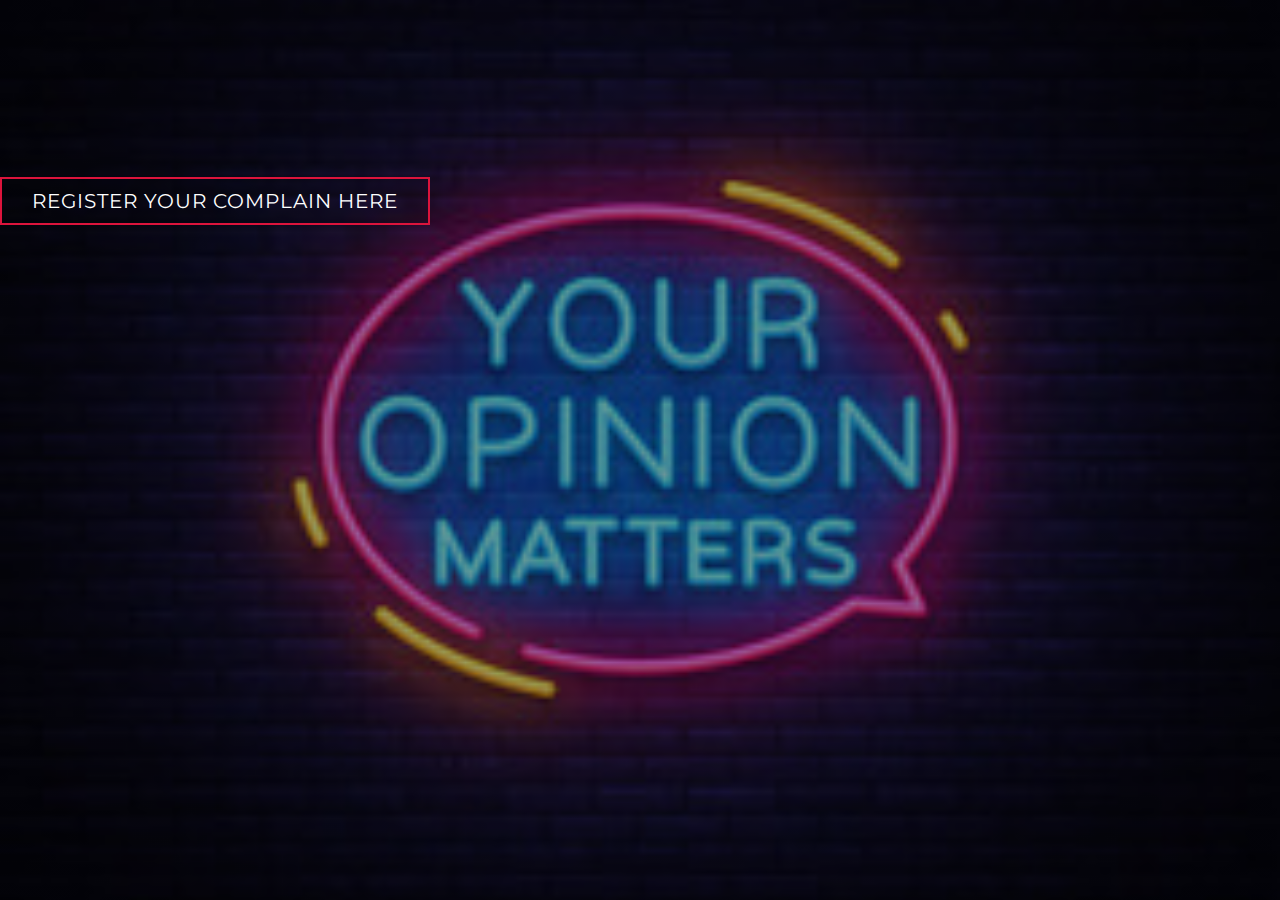
==== new.html @ 3aeddfce "init" ====
<!DOCTYPE html>
<html lang="en">
<head>
    <meta charset="UTF-8">
    <meta http-equiv="X-UA-Compatible" content="IE=edge">
    <meta name="viewport" content="width=device-width, initial-scale=1.0">
    <title>Home
    </title>
    <link rel="stylesheet" href="style.css">
</head>
<body>
    <section id="complain">
        <div class="complain container">
            <div>
                <h1>Welcome <span></span></h1>
                <h1> To the <span></span></h1>
                <h1>Complaint_Adda <span></span></h1>
                <div>
                <a href="#projects" type="button" class="cta">Register your complain here </a>
                </div>
            </div>
        </div>
    </section>
</body>
</html>
---- style.css ----
@import 'https://fonts.googleapis.com/css?family=Montserrat:300, 400, 700&display=swap';
* {
    margin: 0;
    padding: 0;
    box-sizing: border-box;
}
html {
    font-size: 10px;
    font-family: 'Montserrat', sans-serif;
    scroll-behavior: smooth;
}

.full-page {
    height: 100%;
    width: 100%;
    background-image: linear-gradient(rgba(0, 0, 0, 0.4), rgba(0, 0, 0, 0.4)), url(img.jpg);
    background-position: center;
    background-size: cover;
    position: absolute;
}

.navbar {
    display: flex;
    align-items: center;
    padding: 20px;
    padding-left: 50px;
    padding-right: 30px;
    padding-top: 50px;
}

nav {
    flex: 1;
    text-align: right;
}

nav ul {
    display: inline-block;
    list-style: none;
}

nav ul li {
    display: inline-block;
    margin-right: 70px;
}

nav ul li a {
    text-decoration: none;
    font-size: 20px;
    color: white;
    font-family: sans-serif;
}

nav ul li button {
    font-size: 20px;
    color: white;
    outline: none;
    border: none;
    background: transparent;
    cursor: pointer;
    font-family: sans-serif;
}

nav ul li button:hover {
    color: aqua;
}

nav ul li a:hover {
    color: aqua;
}

a {
    text-decoration: none;
    color: palevioletred;
    font-size: 28px;
}

#login-form {
    display: none;
}

.form-box {
    width: 380px;
    height: 480px;
    position: relative;
    margin: 2% auto;
    background: rgba(0, 0, 0, 0.3);
    padding: 10px;
    overflow: hidden;
}

.button-box {
    width: 220px;
    margin: 35px auto;
    position: relative;
    box-shadow: 0 0 20px 9px #ff61241f;
    border-radius: 30px;
}

.toggle-btn {
    padding: 10px 30px;
    cursor: pointer;
    background: transparent;
    border: 0;
    outline: none;
    position: relative;
}

#btn {
    top: 0;
    left: 0;
    position: absolute;
    width: 110px;
    height: 100%;
    background: purple;
    border-radius: 30px;
    transition: .5s;
}

.input-group-login {
    top: 150px;
    position: absolute;
    width: 280px;
    transition: .5s;
}

.input-group-register {
    top: 120px;
    position: absolute;
    width: 280px;
    transition: .5s;
}

.input-field {
    width: 100%;
    padding: 10px 0;
    margin: 5px 0;
    border-left: 0;
    border-top: 0;
    border-right: 0;
    border-bottom: 1px solid rgb(165, 41, 41);
    outline: none;
    background: transparent;
}

.submit-btn {
    width: 85%;
    padding: 10px 30px;
    cursor: pointer;
    display: block;
    margin: auto;
    background: purple;
    border: 0;
    outline: none;
    border-radius: 30px;
}

.check-box {
    margin: 30px 10px 34px 0;
}

span {
    color: #777;
    font-size: 12px;
    bottom: 68px;
    position: absolute;
}

#login {
    left: 50px;
}

#login input {
    color: white;
    font-size: 15;
}

#register {
    left: 450px;
}

#register input {
    color: white;
    font-size: 15;
}
.social-media{
    margin:30px auto;
    text-align:center;

}
.social-media img{
    width:30px;
    margin:0 12px;
    box-shadow:0 0 20px 0 #7f7f7f3d;
    cursor:pointer;
    border-radius:50%;


}
/*for new html*/
a {
    text-decoration: none;
}

.container {
    min-height: 100vh;
    width: 80%;
    display: flex;
    align-items: left;
    justify-content: left;
}
.complain {
    height: 100%;
    width: 100%;
    background-image: linear-gradient(rgba(0, 0, 0, 0.4), rgba(0, 0, 0, 0.4)), url(op.jpg);
    background-position: center;
    background-size: cover;
    position: absolute;
    z-index: 1;
}
#complain::after {
    content: '';
    position: absolute;
    left: 0;
    top: 0;
    height: 100%;
    width: 100%;
    background-color: black;
    opacity: 0.7;
    z-index: -1;
}

#complain h1 {
    display: block;
    width: fit-content;
    font-size: 4rem;
    position: relative;
    color: transparent;
    animation: text_reveal 0.5s ease forwards;
    animation-delay: 1s;
}
#complain h1:nth-child(1) {
    animation-delay: 1s;
}

#complain h1:nth-child(2) {
    animation-delay: 2s;
}

#complain h1:nth-child(3) {
    animation: text_reveal_name 0.5s ease forwards;
    animation-delay: 3s;
}
#complain h1 span {
    position: absolute;
    top: 0;
    left: 0;
    height: 100%;
    width: 0;
    background-color: crimson;
    animation: text_reveal_box 1s ease;
    animation-delay: 0.5s;
}
#complain h1:nth-child(1) span {
    animation-delay: 0.5s;
}

#complain h1:nth-child(2) span {
    animation-delay: 1.5s;
}

#complain h1:nth-child(3) span {
    animation-delay: 2.5s;
}
.cta {
    display: inline-block;
    padding: 10px 30px;
    color: white;
    background-color: transparent;
    border: 2px solid crimson;
    font-size: 2rem;
    text-transform: uppercase;
    letter-spacing: 0.1rem;
    margin-top: 30px;
    transition: 0.3s ease;
    transition-property: background-color, color;
}
.ca {
    display: inline-block;
    padding: 10px 30px;
    color: white;
    background-color: transparent;
    border: 2px solid crimson;
    font-size: 2rem;
    text-transform: uppercase;
    letter-spacing: 0.1rem;
    margin-top: 30px;
    transition: 0.3s ease;
    transition-property: background-color, color;
}
.cta:hover {
	color: white;
	background-color: crimson;
}
.ca:hover {
    color: white;
    background-color: purple;
}
@keyframes hamburger_puls {
    0% {
        opacity: 1;
        transform: scale(1);
    }

    100% {
        opacity: 0;
        transform: scale(1.4);
    }
}

@keyframes text_reveal_box {
    50% {
        width: 100%;
        left: 0;
    }

    100% {
        width: 0;
        left: 100%;
    }
}

@keyframes text_reveal {
    100% {
        color: white;
    }
}

@keyframes text_reveal_name {
    100% {
        color: pink;
        font-weight: 500;
    }
}
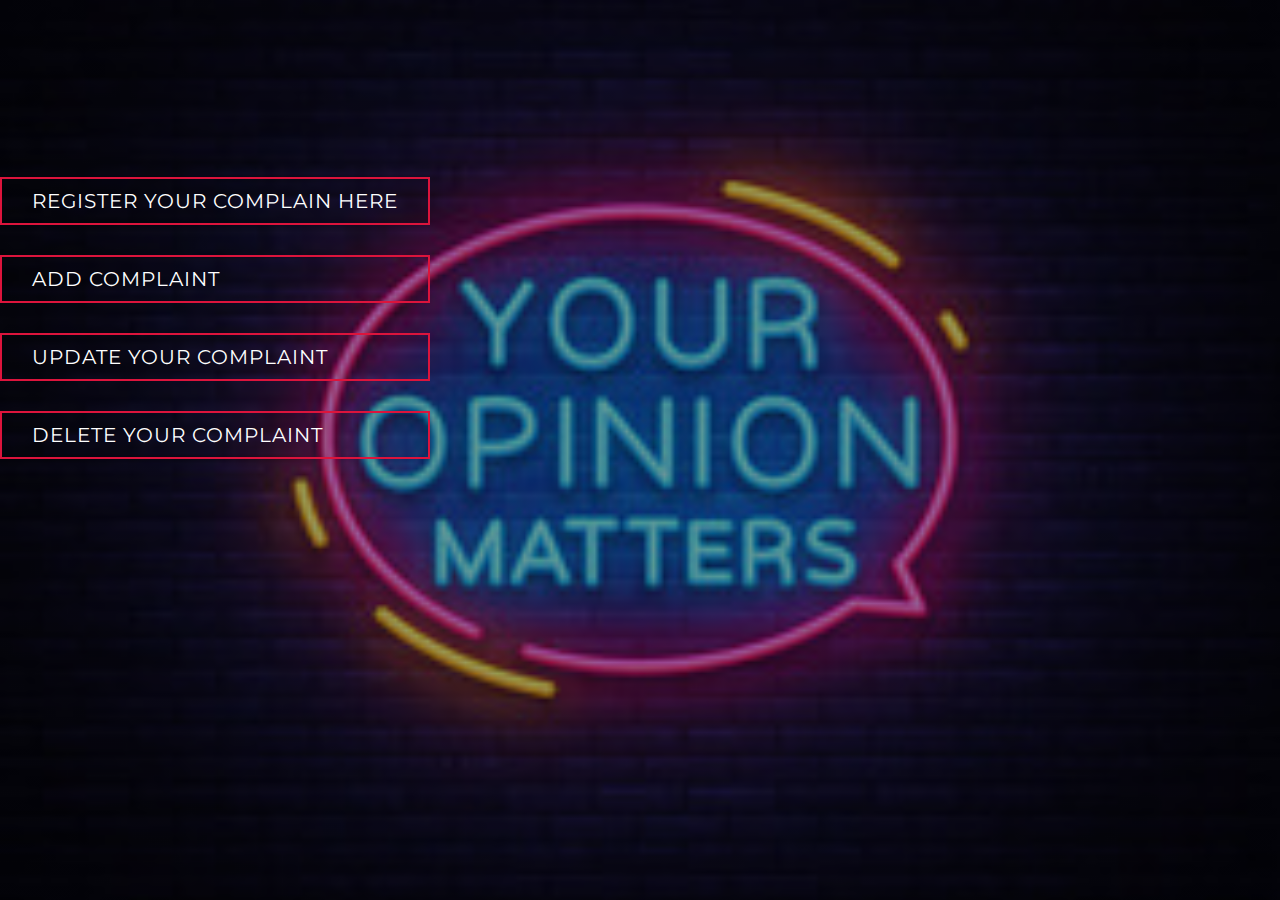
==== commit ae7607bd: "first commit" ====
--- a/new.html
+++ b/new.html
@@ -17,6 +17,9 @@
                 <h1>Complaint_Adda <span></span></h1>
                 <div>
                 <a href="#projects" type="button" class="cta">Register your complain here </a>
+                <a href="#projects" type="button" class="cta">Add complaint</a>
+                <a href="#projects" type="button" class="cta">Update your complaint </a>
+                <a href="#projects" type="button" class="cta">Delete your complaint </a>
                 </div>
             </div>
         </div>
--- a/style.css
+++ b/style.css
@@ -21,7 +21,7 @@
 
 .navbar {
     display: flex;
-    align-items: center;
+    
     padding: 20px;
     padding-left: 50px;
     padding-right: 30px;
@@ -80,12 +80,13 @@
 
 .form-box {
     width: 380px;
-    height: 480px;
+    height: 470px;
     position: relative;
-    margin: 2% auto;
+    margin: auto auto;
     background: rgba(0, 0, 0, 0.3);
     padding: 10px;
     overflow: hidden;
+    
 }
 
 .button-box {
@@ -203,7 +204,7 @@
 
 .container {
     min-height: 100vh;
-    width: 80%;
+    width: 1;
     display: flex;
     align-items: left;
     justify-content: left;
@@ -272,7 +273,7 @@
     animation-delay: 2.5s;
 }
 .cta {
-    display: inline-block;
+    display: block;
     padding: 10px 30px;
     color: white;
     background-color: transparent;
@@ -290,10 +291,10 @@
     color: white;
     background-color: transparent;
     border: 2px solid crimson;
-    font-size: 2rem;
+    font-size: 1.5rem;
     text-transform: uppercase;
     letter-spacing: 0.1rem;
-    margin-top: 30px;
+    margin-top: 0px;
     transition: 0.3s ease;
     transition-property: background-color, color;
 }
